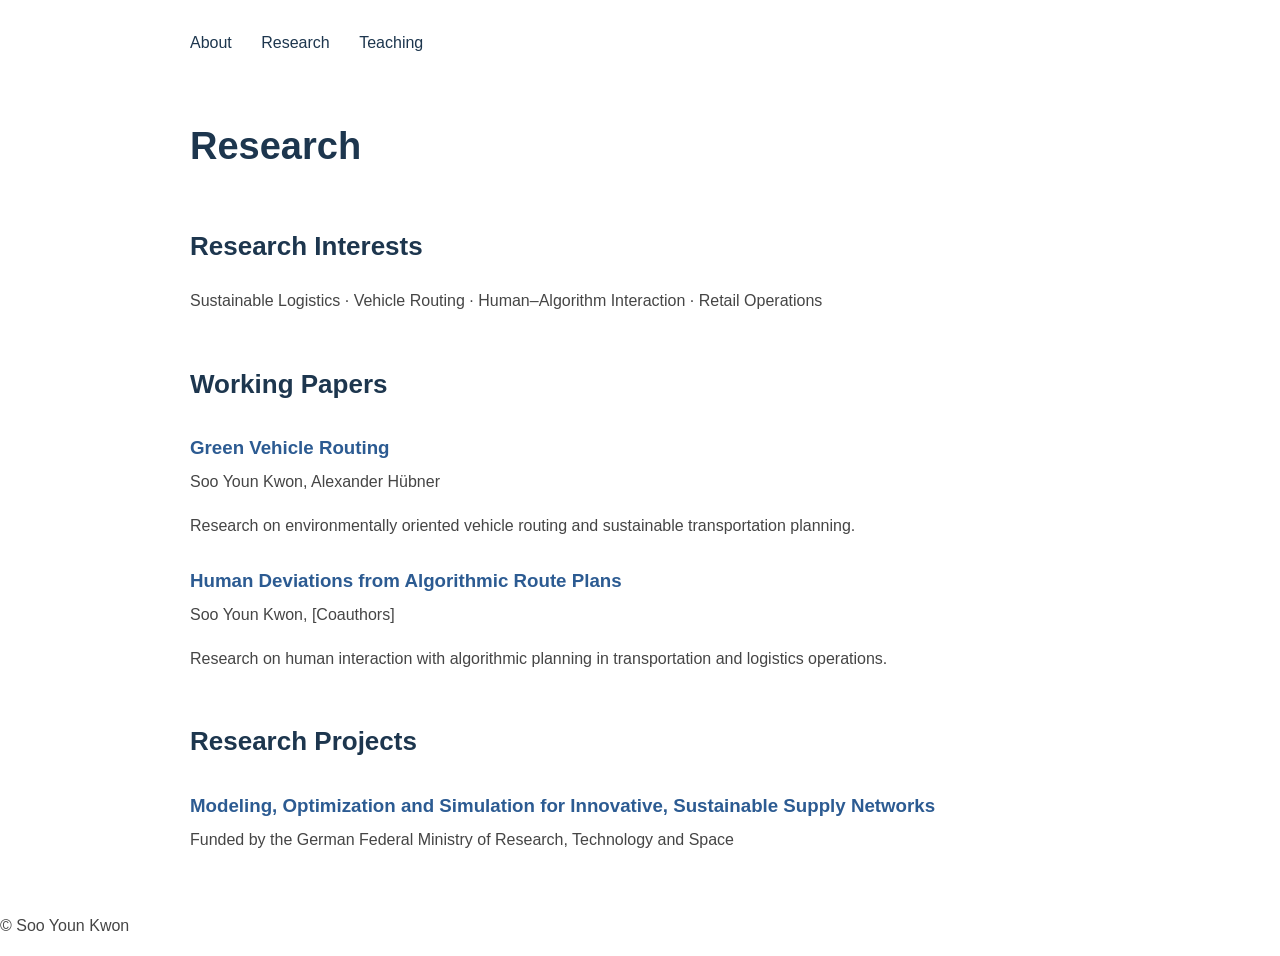
==== research.html @ 5ec73831 "Update research.html" ====
<!DOCTYPE html>
<html lang="en">

<head>
    <meta charset="UTF-8">
    <meta name="viewport" content="width=device-width, initial-scale=1.0">

    <title>Research | Soo Youn Kwon</title>

    <link rel="stylesheet" href="style.css">
</head>

<body>

<nav class="site-nav">
    <a href="index.html">About</a>
    <a href="research.html">Research</a>
    <a href="teaching.html">Teaching</a>
</nav>

<main>

    <h1>Research</h1>


    <section>

        <h2>Research Interests</h2>

        <p class="research-fields">
            Sustainable Logistics · Vehicle Routing ·
            Human–Algorithm Interaction · Retail Operations
        </p>

    </section>


    <section>

        <h2>Working Papers</h2>

        <div class="research-item">

            <h3>Green Vehicle Routing</h3>

            <p class="authors">
                Soo Youn Kwon, Alexander Hübner
            </p>

            <p>
                Research on environmentally oriented vehicle routing
                and sustainable transportation planning.
            </p>

        </div>


        <div class="research-item">

            <h3>Human Deviations from Algorithmic Route Plans</h3>

            <p class="authors">
                Soo Youn Kwon, [Coauthors]
            </p>

            <p>
                Research on human interaction with algorithmic planning
                in transportation and logistics operations.
            </p>

        </div>

    </section>


    <section>

        <h2>Research Projects</h2>

        <div class="research-item">

            <h3>
                Modeling, Optimization and Simulation for Innovative,
                Sustainable Supply Networks
            </h3>

            <p class="project-meta">
                Funded by the German Federal Ministry of Research,
                Technology and Space
            </p>

        </div>

    </section>

</main>

<footer>
    <p>© Soo Youn Kwon</p>
</footer>

</body>

</html>
---- style.css ----
body {
    font-family: Arial, Helvetica, sans-serif;
    margin: 0;
    color: #454545;
    line-height: 1.6;
    background-color: #ffffff;
}


/* Navigation */

nav {
    max-width: 900px;
    margin: 30px auto;
    padding: 0 20px;
}

nav a {
    margin-right: 25px;
    text-decoration: none;
    color: #1D364E;
    font-weight: 500;
}

nav a:hover {
    color: #3A75B3;
}


/* Main content */

main {
    max-width: 900px;
    margin: 60px auto;
    padding: 0 20px;
}


/* Profile */

.profile {
    display: flex;
    gap: 40px;
    align-items: center;
    margin-bottom: 70px;
}

.profile-photo {
    width: 190px;
    height: 190px;
    border-radius: 50%;
    object-fit: cover;
}


/* Headings */

h1 {
    font-size: 38px;
    color: #1D364E;
    margin-bottom: 10px;
}

h2 {
    margin-top: 50px;
    margin-bottom: 20px;
    font-size: 26px;
    color: #1D364E;
}

h3 {
    margin-top: 28px;
    margin-bottom: 6px;
    color: #2C5B92;
}


/* Paragraphs */

p {
    margin-top: 0;
    margin-bottom: 18px;
}


/* Links */

a {
    color: #2C5B92;
}

a:hover {
    color: #3A75B3;
}


/* Talks */

.talk {
    margin-bottom: 28px;
}

.talk-date {
    font-size: 14px;
    font-weight: 600;
    letter-spacing: 1px;
    text-transform: uppercase;
    color: #949494;
    margin-bottom: 5px;
}

.talk-conference {
    font-size: 22px;
    line-height: 1.4;
    color: #454545;
}


/* Teaching */

.course {
    display: grid;
    grid-template-columns: 140px 1fr;
    gap: 35px;
    margin-bottom: 36px;
    align-items: start;
}

.course-ects {
    color: #949494;
    font-size: 18px;
    font-weight: 600;
}

.course-title {
    font-size: 24px;
    font-weight: 600;
    color: #1D364E;
    margin-bottom: 6px;
}

.course-semester {
    font-size: 18px;
    color: #2C5B92;
}


/* Responsive layout */

@media (max-width: 700px) {

    main {
        margin: 40px auto;
    }

    .profile {
        flex-direction: column;
        align-items: flex-start;
        gap: 20px;
    }

    .profile-photo {
        width: 150px;
        height: 150px;
    }

    .course {
        grid-template-columns: 1fr;
        gap: 4px;
    }

    .course-title {
        font-size: 21px;
    }

    .course-semester {
        font-size: 17px;
    }

    nav a {
        margin-right: 15px;
    }
}
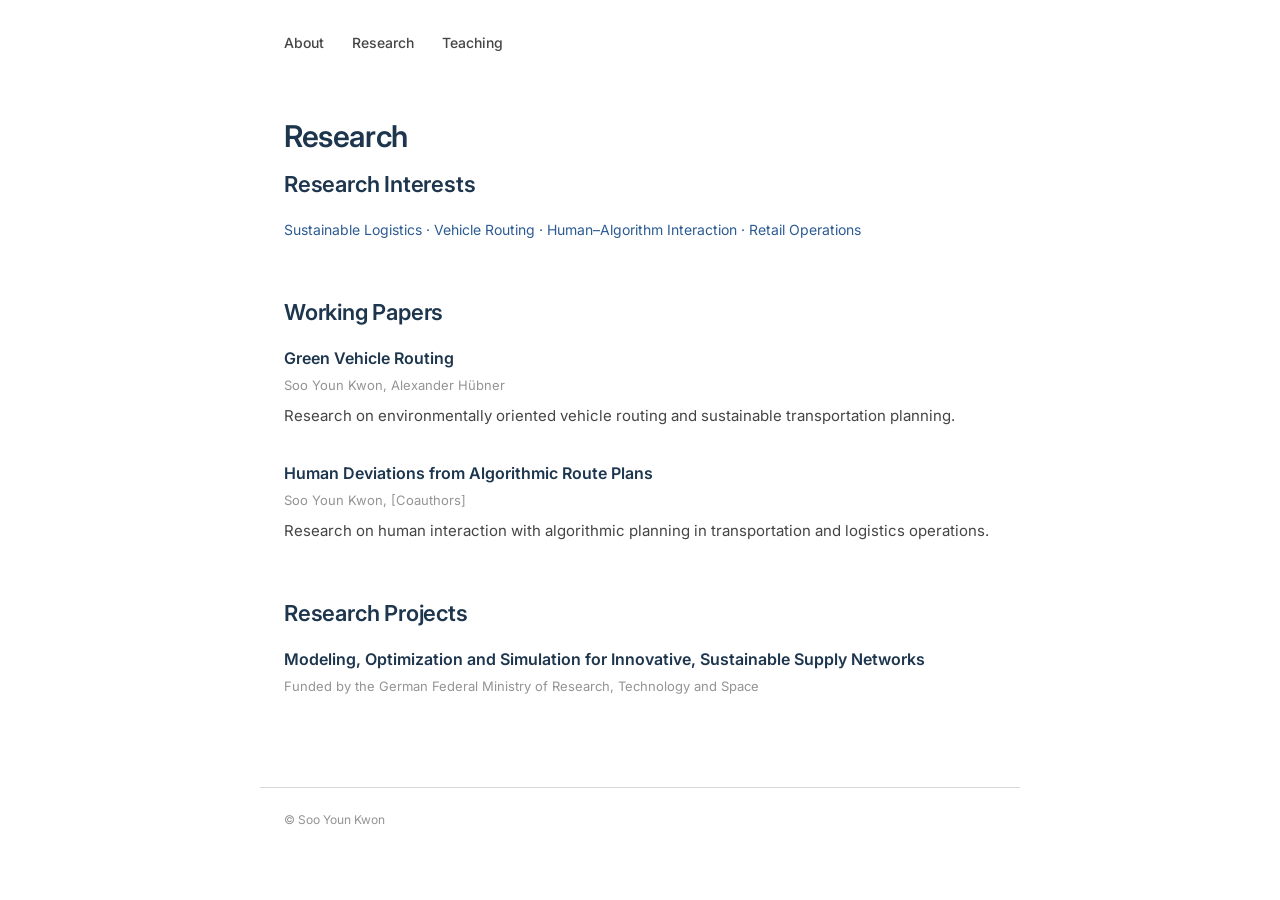
==== commit 25c50f73: "Update research.html" ====
--- a/research.html
+++ b/research.html
@@ -6,7 +6,9 @@
     <meta name="viewport" content="width=device-width, initial-scale=1.0">
 
     <title>Research | Soo Youn Kwon</title>
-
+<link rel="preconnect" href="https://fonts.googleapis.com">
+<link rel="preconnect" href="https://fonts.gstatic.com" crossorigin>
+<link href="https://fonts.googleapis.com/css2?family=Inter:wght@400;500;600&display=swap" rel="stylesheet">
     <link rel="stylesheet" href="style.css">
 </head>
 
--- a/style.css
+++ b/style.css
@@ -1,162 +1,353 @@
+/* =========================================
+   Color palette
+   ========================================= */
+
+:root {
+    --navy: #1D364E;
+    --dark-blue: #2C5B92;
+    --medium-blue: #3A75B3;
+    --light-blue: #6CA5D1;
+    --pale-blue: #A9CDE9;
+
+    --dark-gray: #454545;
+    --medium-gray: #949494;
+    --light-gray: #D7D7D7;
+
+    --yellow-green: #A2B03D;
+    --orange: #DD7C3F;
+    --cream: #EAE6D7;
+}
+
+
+/* =========================================
+   General
+   ========================================= */
+
+* {
+    box-sizing: border-box;
+}
+
+html {
+    scroll-behavior: smooth;
+}
+
 body {
-    font-family: Arial, Helvetica, sans-serif;
     margin: 0;
-    color: #454545;
+
+    font-family: "Inter", sans-serif;
+    font-size: 15px;
     line-height: 1.6;
+
+    color: var(--dark-gray);
     background-color: #ffffff;
-}
-
-
-/* Navigation */
-
-nav {
-    max-width: 900px;
-    margin: 30px auto;
-    padding: 0 20px;
-}
-
-nav a {
-    margin-right: 25px;
+
+    -webkit-font-smoothing: antialiased;
+}
+
+
+/* =========================================
+   Navigation
+   ========================================= */
+
+.site-nav {
+    max-width: 760px;
+
+    margin: 32px auto 0;
+    padding: 0 24px;
+
+    display: flex;
+    gap: 28px;
+}
+
+.site-nav a {
+    color: var(--dark-gray);
+
     text-decoration: none;
-    color: #1D364E;
+
+    font-size: 14px;
     font-weight: 500;
 }
 
-nav a:hover {
-    color: #3A75B3;
-}
-
-
-/* Main content */
+.site-nav a:hover {
+    color: var(--medium-blue);
+}
+
+
+/* =========================================
+   Main layout
+   ========================================= */
 
 main {
-    max-width: 900px;
-    margin: 60px auto;
-    padding: 0 20px;
-}
-
-
-/* Profile */
+    max-width: 760px;
+
+    margin: 64px auto 90px;
+    padding: 0 24px;
+}
+
+section {
+    margin-bottom: 56px;
+}
+
+
+/* =========================================
+   Typography
+   ========================================= */
+
+h1,
+h2,
+h3 {
+    font-family: "Inter", sans-serif;
+    color: var(--navy);
+}
+
+h1 {
+    margin: 0 0 14px;
+
+    font-size: 30px;
+    line-height: 1.25;
+    font-weight: 600;
+
+    letter-spacing: -0.4px;
+}
+
+h2 {
+    margin: 0 0 20px;
+
+    font-size: 22px;
+    line-height: 1.3;
+    font-weight: 600;
+
+    letter-spacing: -0.2px;
+}
+
+h3 {
+    margin: 0 0 7px;
+
+    font-size: 16px;
+    line-height: 1.4;
+    font-weight: 600;
+}
+
+p {
+    margin: 0 0 18px;
+}
+
+
+/* =========================================
+   Links
+   ========================================= */
+
+a {
+    color: var(--dark-blue);
+}
+
+a:hover {
+    color: var(--medium-blue);
+}
+
+
+/* =========================================
+   Profile
+   ========================================= */
 
 .profile {
-    display: flex;
-    gap: 40px;
+    display: grid;
+    grid-template-columns: 165px 1fr;
+
+    gap: 38px;
+
     align-items: center;
-    margin-bottom: 70px;
+
+    margin-bottom: 64px;
 }
 
 .profile-photo {
-    width: 190px;
-    height: 190px;
-    border-radius: 50%;
+    width: 165px;
+    height: 165px;
+
     object-fit: cover;
-}
-
-
-/* Headings */
-
-h1 {
-    font-size: 38px;
-    color: #1D364E;
+
+    border-radius: 4px;
+}
+
+.profile-info h1 {
     margin-bottom: 10px;
 }
 
-h2 {
-    margin-top: 50px;
-    margin-bottom: 20px;
-    font-size: 26px;
-    color: #1D364E;
-}
-
-h3 {
+.position {
+    margin-bottom: 16px;
+
+    font-size: 15px;
+    line-height: 1.55;
+
+    color: var(--dark-gray);
+}
+
+.research-fields {
+    font-size: 14px;
+    line-height: 1.7;
+
+    color: var(--dark-blue);
+}
+
+
+/* =========================================
+   Talks
+   ========================================= */
+
+.section-label {
     margin-top: 28px;
+    margin-bottom: 16px;
+
+    font-size: 15px;
+    font-weight: 600;
+
+    color: var(--dark-blue);
+}
+
+.talk {
+    margin-bottom: 26px;
+}
+
+.talk-date {
+    margin-bottom: 4px;
+
+    font-size: 12px;
+    font-weight: 600;
+
+    letter-spacing: 0.08em;
+    text-transform: uppercase;
+
+    color: var(--medium-gray);
+}
+
+.talk-conference {
+    font-size: 15px;
+    line-height: 1.5;
+
+    color: var(--dark-gray);
+}
+
+
+/* =========================================
+   Research
+   ========================================= */
+
+.research-item {
+    margin-bottom: 34px;
+}
+
+.research-item h3 {
     margin-bottom: 6px;
-    color: #2C5B92;
-}
-
-
-/* Paragraphs */
-
-p {
-    margin-top: 0;
-    margin-bottom: 18px;
-}
-
-
-/* Links */
-
-a {
-    color: #2C5B92;
-}
-
-a:hover {
-    color: #3A75B3;
-}
-
-
-/* Talks */
-
-.talk {
-    margin-bottom: 28px;
-}
-
-.talk-date {
-    font-size: 14px;
-    font-weight: 600;
-    letter-spacing: 1px;
-    text-transform: uppercase;
-    color: #949494;
-    margin-bottom: 5px;
-}
-
-.talk-conference {
-    font-size: 22px;
-    line-height: 1.4;
-    color: #454545;
-}
-
-
-/* Teaching */
+}
+
+.authors {
+    margin-bottom: 8px;
+
+    font-size: 13px;
+
+    color: var(--medium-gray);
+}
+
+.project-meta {
+    font-size: 13px;
+
+    color: var(--medium-gray);
+}
+
+
+/* =========================================
+   Teaching
+   ========================================= */
 
 .course {
     display: grid;
-    grid-template-columns: 140px 1fr;
-    gap: 35px;
-    margin-bottom: 36px;
-    align-items: start;
+
+    grid-template-columns: 90px 1fr;
+
+    column-gap: 26px;
+
+    margin-bottom: 32px;
 }
 
 .course-ects {
-    color: #949494;
-    font-size: 18px;
-    font-weight: 600;
+    padding-top: 3px;
+
+    font-size: 13px;
+    font-weight: 500;
+
+    color: var(--medium-gray);
 }
 
 .course-title {
-    font-size: 24px;
-    font-weight: 600;
-    color: #1D364E;
-    margin-bottom: 6px;
+    margin-bottom: 4px;
+
+    font-size: 16px;
+    line-height: 1.45;
+    font-weight: 500;
+
+    color: var(--navy);
 }
 
 .course-semester {
-    font-size: 18px;
-    color: #2C5B92;
-}
-
-
-/* Responsive layout */
+    font-size: 13px;
+
+    color: var(--dark-blue);
+}
+
+
+/* =========================================
+   Footer
+   ========================================= */
+
+footer {
+    max-width: 760px;
+
+    margin: 0 auto;
+    padding: 22px 24px 40px;
+
+    border-top: 1px solid var(--light-gray);
+}
+
+footer p {
+    margin: 0;
+
+    font-size: 12px;
+
+    color: var(--medium-gray);
+}
+
+
+/* =========================================
+   Mobile
+   ========================================= */
 
 @media (max-width: 700px) {
 
+    .site-nav {
+        gap: 20px;
+
+        margin-top: 24px;
+
+        overflow-x: auto;
+    }
+
     main {
-        margin: 40px auto;
+        margin-top: 48px;
+    }
+
+    h1 {
+        font-size: 28px;
+    }
+
+    h2 {
+        font-size: 20px;
     }
 
     .profile {
-        flex-direction: column;
-        align-items: flex-start;
-        gap: 20px;
+        grid-template-columns: 1fr;
+
+        gap: 24px;
     }
 
     .profile-photo {
@@ -166,18 +357,11 @@
 
     .course {
         grid-template-columns: 1fr;
-        gap: 4px;
-    }
-
-    .course-title {
-        font-size: 21px;
-    }
-
-    .course-semester {
-        font-size: 17px;
-    }
-
-    nav a {
-        margin-right: 15px;
-    }
-}
+
+        row-gap: 3px;
+    }
+
+    .course-ects {
+        padding-top: 0;
+    }
+}
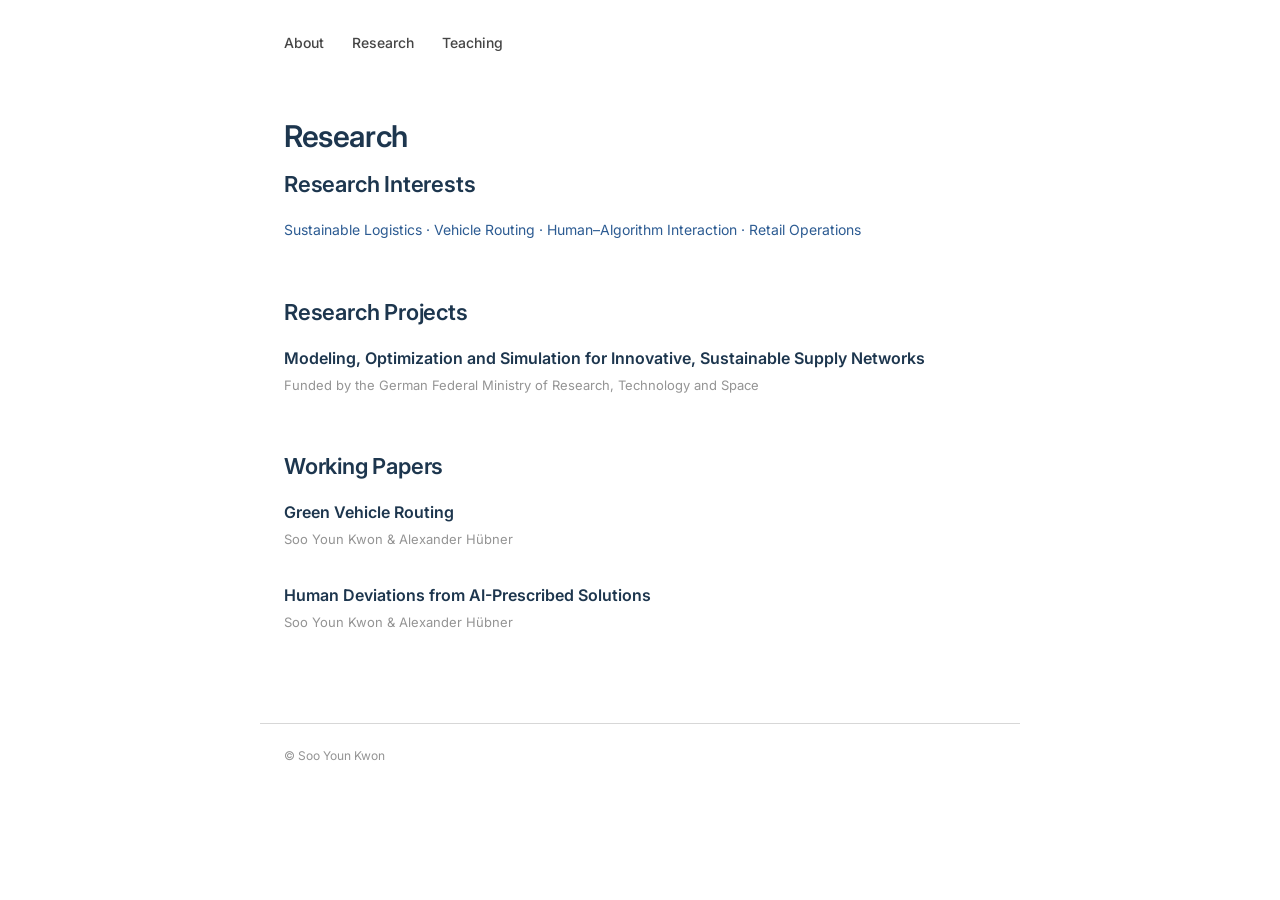
==== commit 2a8fb4b9: "Update research.html" ====
--- a/research.html
+++ b/research.html
@@ -9,7 +9,7 @@
 <link rel="preconnect" href="https://fonts.googleapis.com">
 <link rel="preconnect" href="https://fonts.gstatic.com" crossorigin>
 <link href="https://fonts.googleapis.com/css2?family=Inter:wght@400;500;600&display=swap" rel="stylesheet">
-    <link rel="stylesheet" href="style.css">
+<link rel="stylesheet" href="./style.css?v=3">
 </head>
 
 <body>
@@ -36,45 +36,6 @@
 
     </section>
 
-
-    <section>
-
-        <h2>Working Papers</h2>
-
-        <div class="research-item">
-
-            <h3>Green Vehicle Routing</h3>
-
-            <p class="authors">
-                Soo Youn Kwon, Alexander Hübner
-            </p>
-
-            <p>
-                Research on environmentally oriented vehicle routing
-                and sustainable transportation planning.
-            </p>
-
-        </div>
-
-
-        <div class="research-item">
-
-            <h3>Human Deviations from Algorithmic Route Plans</h3>
-
-            <p class="authors">
-                Soo Youn Kwon, [Coauthors]
-            </p>
-
-            <p>
-                Research on human interaction with algorithmic planning
-                in transportation and logistics operations.
-            </p>
-
-        </div>
-
-    </section>
-
-
     <section>
 
         <h2>Research Projects</h2>
@@ -95,6 +56,44 @@
 
     </section>
 
+    <section>
+
+        <h2>Working Papers</h2>
+
+        <div class="research-item">
+
+            <h3>Green Vehicle Routing</h3>
+
+            <p class="authors">
+                Soo Youn Kwon & Alexander Hübner
+            </p>
+
+            <p>
+
+            </p>
+
+        </div>
+
+
+        <div class="research-item">
+
+            <h3>Human Deviations from AI-Prescribed Solutions</h3>
+
+            <p class="authors">
+                Soo Youn Kwon & Alexander Hübner
+            </p>
+
+            <p>
+
+            </p>
+
+        </div>
+
+    </section>
+
+
+
+
 </main>
 
 <footer>
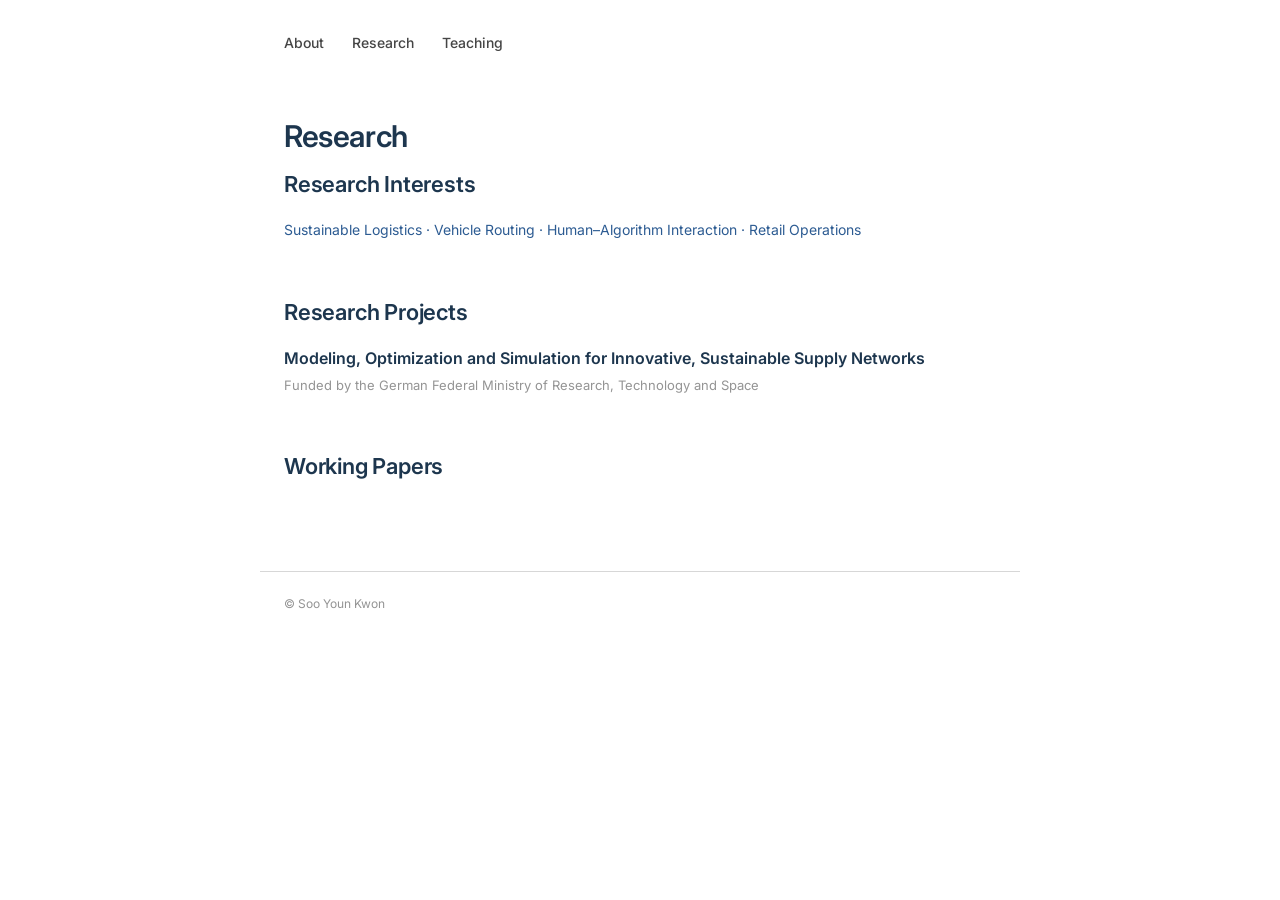
==== commit f98fbe83: "Update research.html" ====
--- a/research.html
+++ b/research.html
@@ -62,10 +62,10 @@
 
         <div class="research-item">
 
-            <h3>Green Vehicle Routing</h3>
+            <h3></h3>
 
             <p class="authors">
-                Soo Youn Kwon & Alexander Hübner
+                
             </p>
 
             <p>
@@ -77,10 +77,10 @@
 
         <div class="research-item">
 
-            <h3>Human Deviations from AI-Prescribed Solutions</h3>
+            <h3></h3>
 
             <p class="authors">
-                Soo Youn Kwon & Alexander Hübner
+                
             </p>
 
             <p>
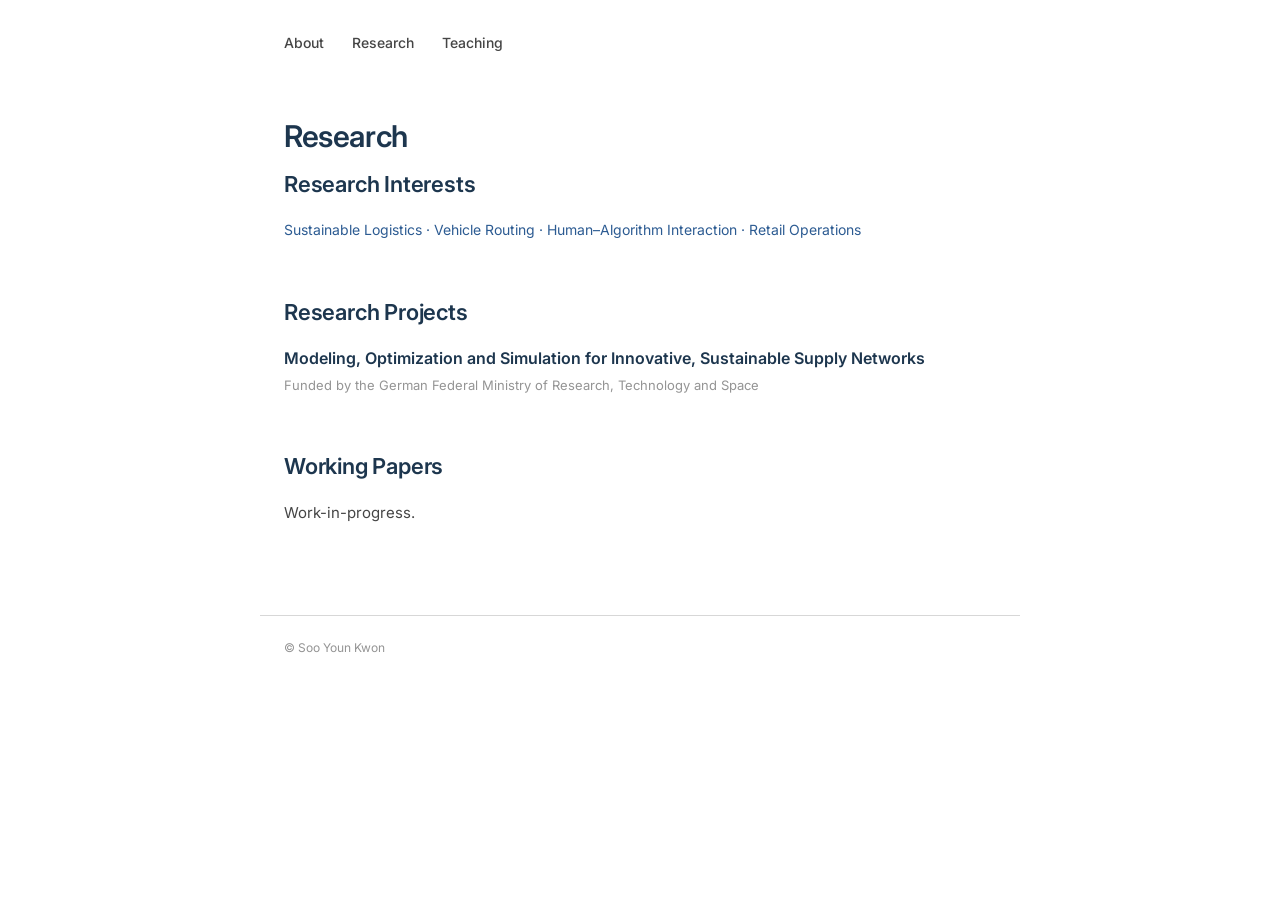
==== commit 2f2b9085: "Update research.html" ====
--- a/research.html
+++ b/research.html
@@ -63,7 +63,7 @@
         <div class="research-item">
 
             <h3></h3>
-
+                Work-in-progress.
             <p class="authors">
                 
             </p>
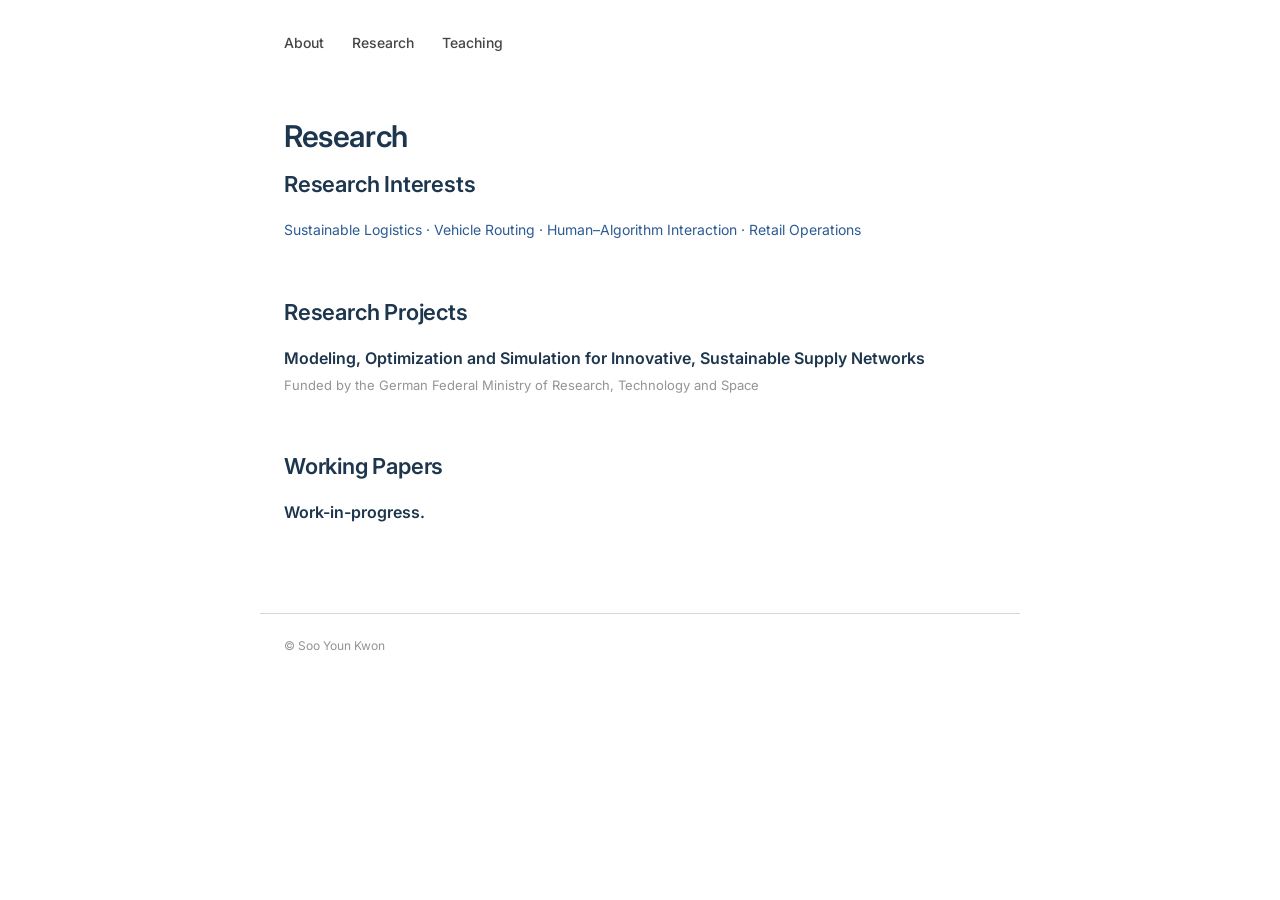
==== commit a0e934c5: "Update research.html" ====
--- a/research.html
+++ b/research.html
@@ -62,8 +62,8 @@
 
         <div class="research-item">
 
-            <h3></h3>
-                Work-in-progress.
+            <h3>Work-in-progress.</h3>
+                
             <p class="authors">
                 
             </p>
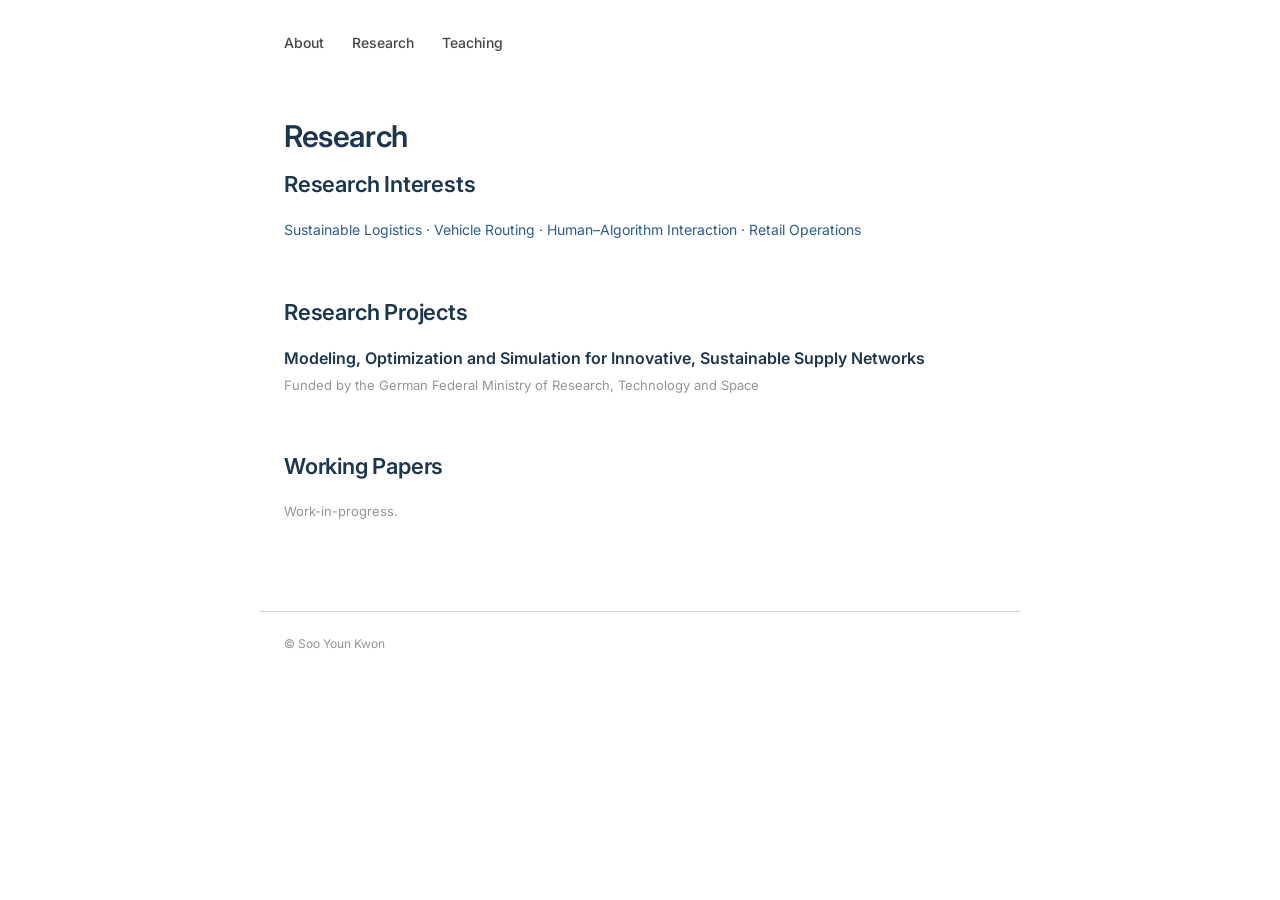
==== commit ec23566f: "Update research.html" ====
--- a/research.html
+++ b/research.html
@@ -62,10 +62,10 @@
 
         <div class="research-item">
 
-            <h3>Work-in-progress.</h3>
+            <h3></h3>
                 
             <p class="authors">
-                
+                Work-in-progress.
             </p>
 
             <p>
